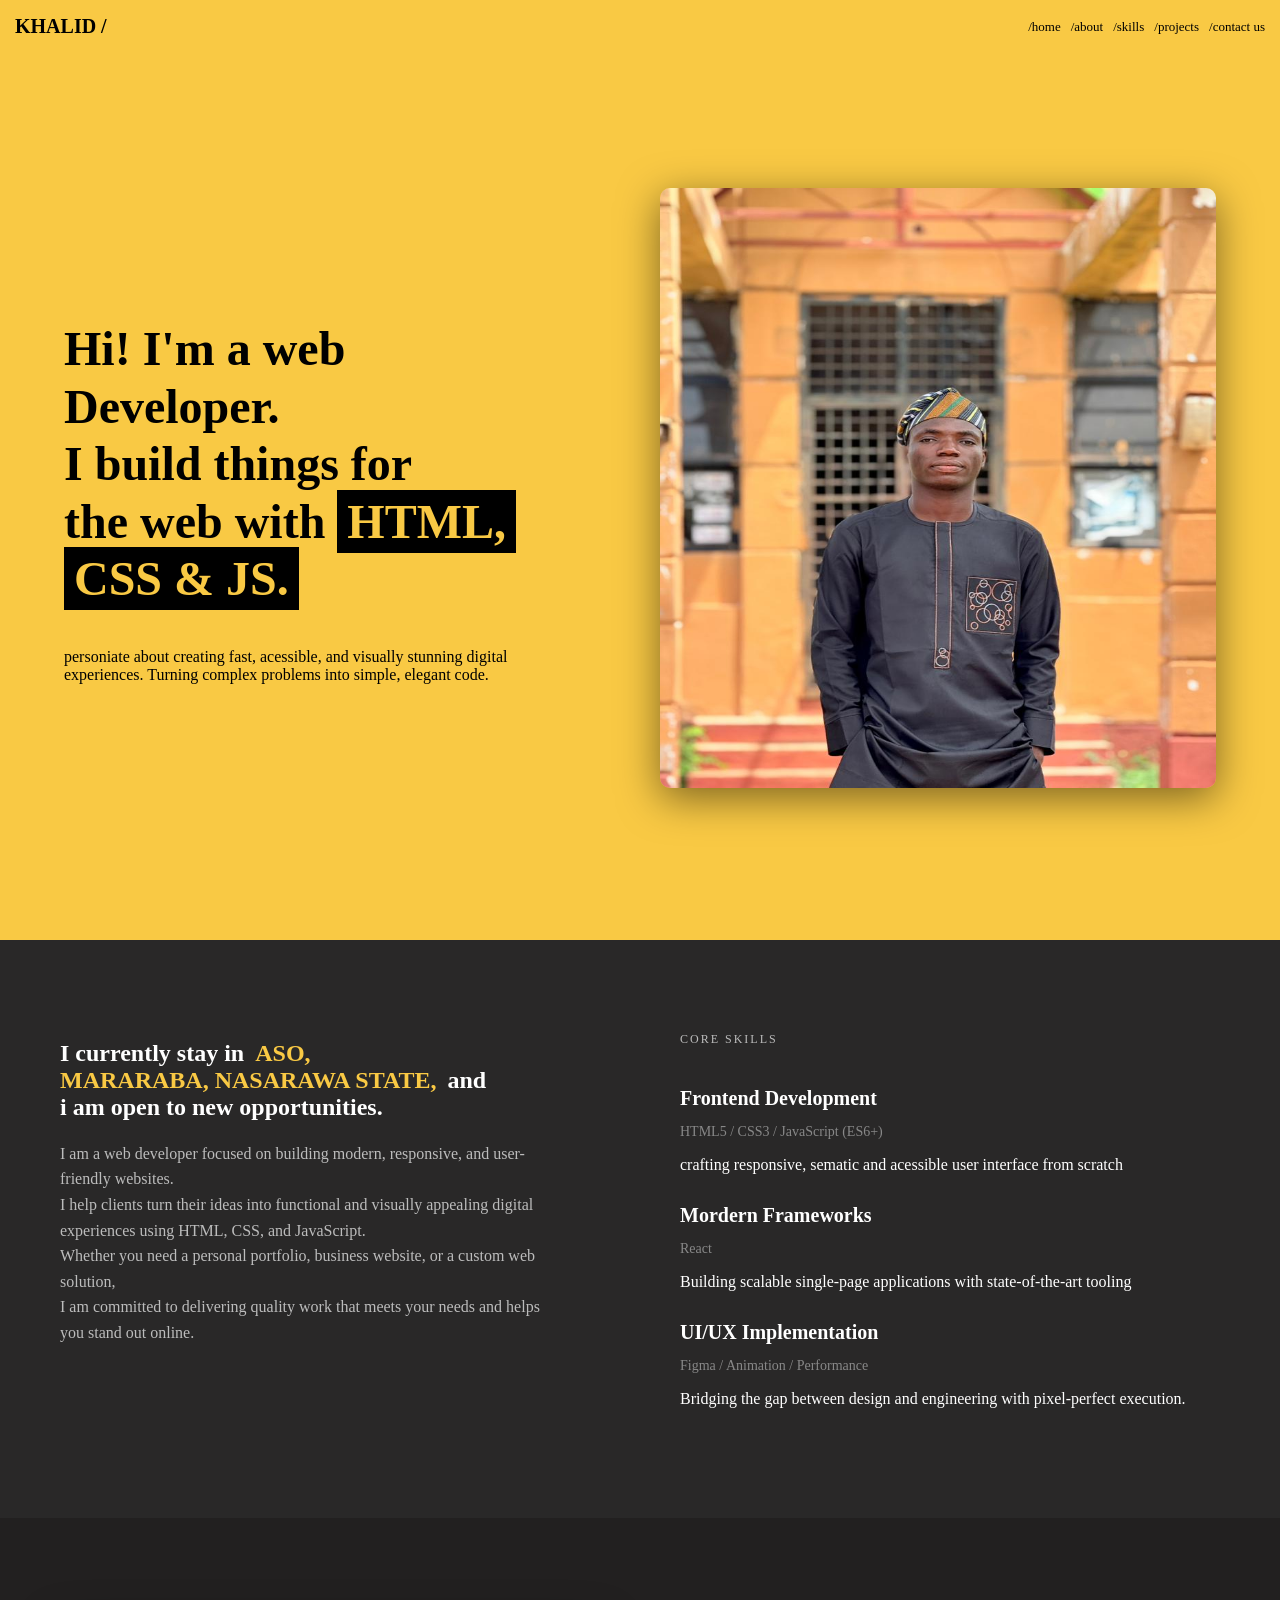
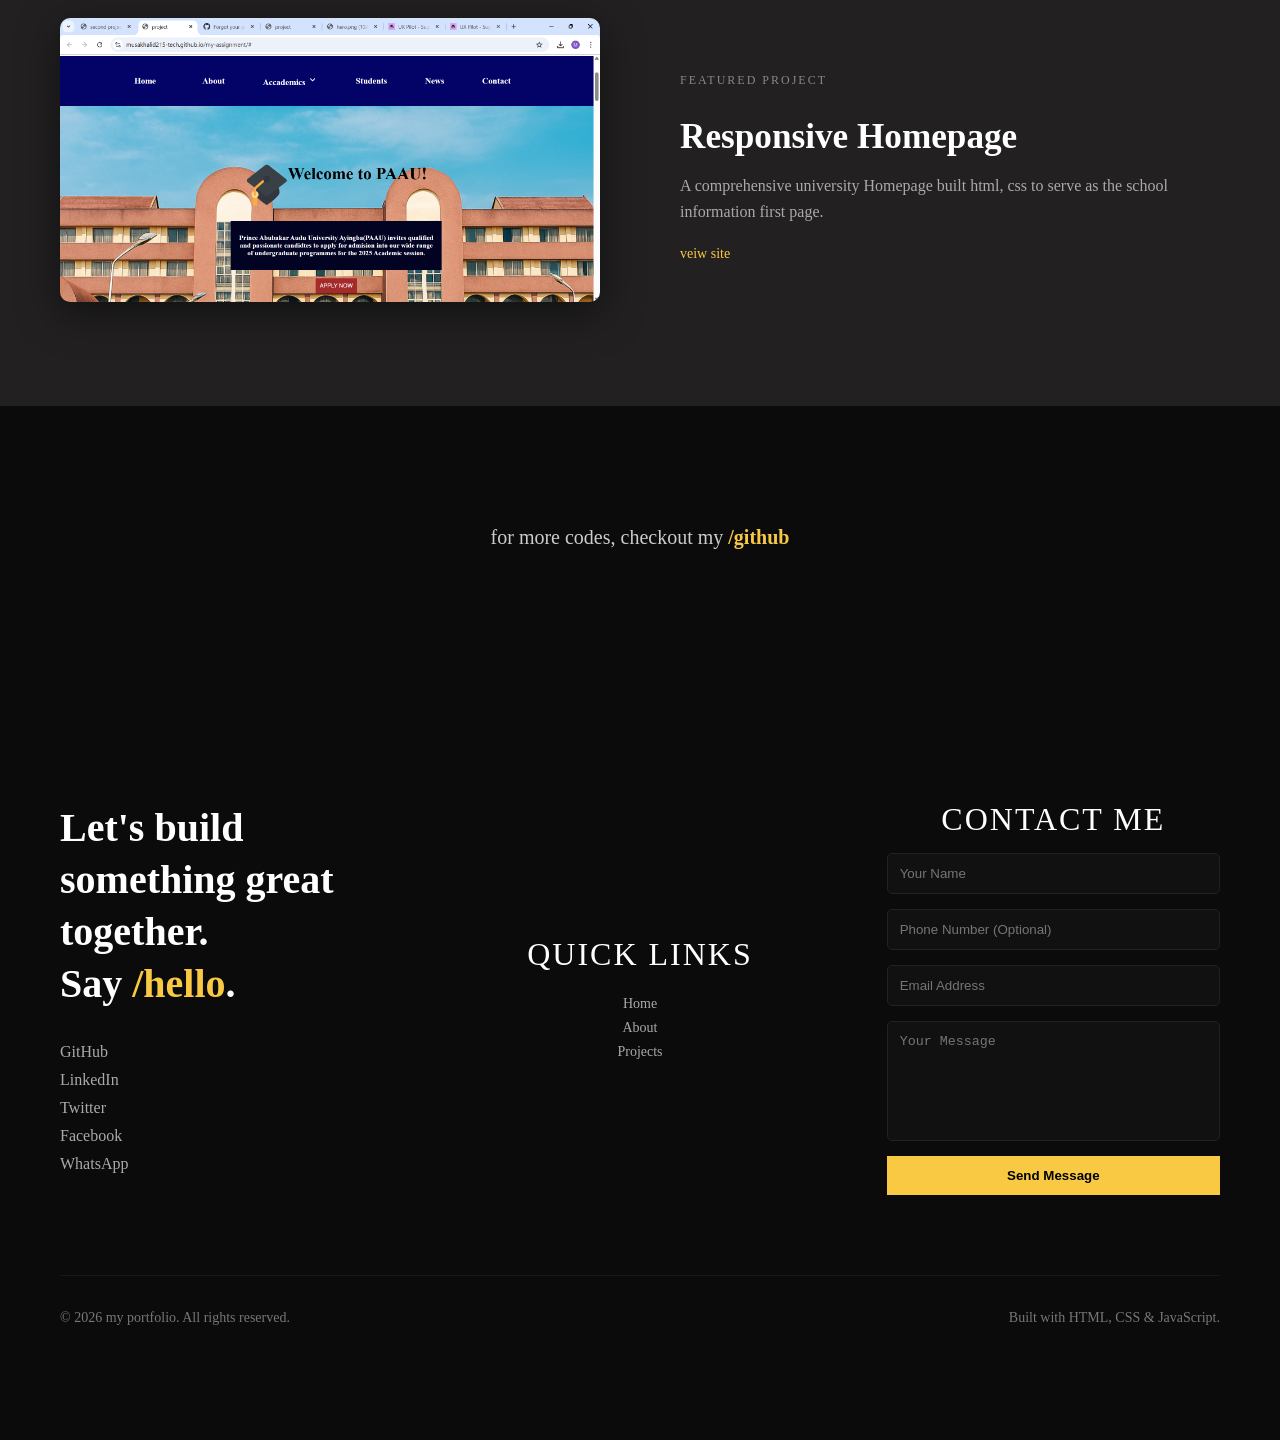
==== index.html @ ea70cc42 "Add files via upload" ====
<!DOCTYPE html>
<html lang="en">
<head>
    <meta charset="UTF-8">
    <meta name="viewport" content="width=device-width, initial-scale=1.0">
    <link rel="stylesheet" href="https://fonts.googleapis.com/css2?family=Material+Symbols+Outlined:opsz,wght,FILL,GRAD@20..48,100..700,0..1,-50..200&icon_names=dehaze" />
    <link rel="stylesheet" href="style.css">
    <title>second project</title>
</head>
<body>
    <nav>
           <!--left nav-->
        <div class="nav-left">KHALID /</div>
            <div class="hamburger">
        <span class="material-symbols-outlined">dehaze</span>
    </div>
           <!--right nav-->
        <div class="nav-right">
            <a href="index.html">/home</a>
        <a href="about.html">/about</a>
        <a href="skills.html">/skills</a>
        <a href="project.html">/projects</a>
        <a href="contact.html">/contact us</a>
        </div>
    </nav>
        <section class="hero">
            <div class="container">
                <!--left hero section text-->
                <div class="hero-text">
                    <h1>Hi! I'm a web <br>
                         Developer. <br>
                        I build things for <br>
                        the web with <span class="highlight">HTML,</span><br>
                        <span class="highlight">CSS & JS.</span>
                    </h1>
                    <p>
                        personiate about creating fast, acessible, and visually stunning
                        digital experiences. Turning complex problems into simple, elegant code.
                    </p>
                </div>
                <!--right hero section image-->
                <div class="hero-image">
                    <img src="images/WhatsApp Image 2026-04-18 at 9.15.45 AM.jpeg" alt="my image">
                </div>
            </div>
        </section>
        <section class="features">
            <div class="features-wraper">
            <!--left side of feautures-->
            <div class="left-features">
                <h2>
                    I currently stay in <span class="light">ASO, <br>MARARABA, NASARAWA STATE,</span> and <br>
                    i am open to new opportunities.
                </h2>
                <p>I am a web developer focused on building modern, responsive, and user-friendly websites. <br> I help clients turn their ideas into functional and visually appealing digital experiences using HTML, CSS, and JavaScript. <br>
                Whether you need a personal portfolio, business website, or a custom web solution, <br> I am committed to delivering quality work that meets your needs and helps you stand out online.</p>
            </div>
            <!-- right side of features-->
            <div class="right-features">
                <p class="core-title">CORE SKILLS</p>
                <div class="skill">
                    <h3>Frontend Development</h3>
                    <p class="tech">HTML5 / CSS3 / JavaScript (ES6+)</p>
                    <p>crafting responsive, sematic and acessible user interface from scratch</p>
                </div>
                <div class="skill">
                    <h3>Mordern Frameworks</h3>
                    <p class="tech">React</p>
                    <p>Building scalable single-page applications with state-of-the-art tooling</p>
                </div>
                <div class="skill">
                    <h3>UI/UX Implementation</h3>
                    <p class="tech">Figma / Animation / Performance</p>
                    <p>Bridging the gap between design and engineering with pixel-perfect execution.</p>
                </div>
            </div>
            </div>
        </section>
        <section class="project">
                    <div class="project-container">
                        <!--left image for project-->
                        <div class="project-image">
                            <img src="images/Github screenshoot.png" alt="project image">
                        </div>
                        <div class="project-info">
                            <!--right side write up for my project-->
                            <p class="tag">FEATURED PROJECT</p>
                            <h2>Responsive Homepage</h2>
                            <p class="description">
                                 A comprehensive university Homepage built html,
                                  css to serve as the school information first page.
                            </p>
                            <a href="https://musakhalid215-tech.github.io/my-assignment/#" target="_blank" class="project-link">veiw site</a>
                        </div>
                    </div>
        </section>
        <section class="cta">
            <p>
                for more codes, checkout my
                <a href="https://github.com/musakhalid215-tech/my-assignment">/github</a>
            </p>
        </section>
        <script src="script.js"></script>
 <footer class="contact-footer">
                <div class="footer-container">

        <!-- LEFT SIDE -->
        <div class="footer-left">
            <h2>
                Let's build something great together.<br>
                Say <span>/hello</span>.
            </h2>

            <div class="socials">
                <a href="https://github.com/musakhalid215-tech/my-assignment">GitHub</a>
                <a href="https://linkedin.com/in/musa khalid ishiaka">LinkedIn</a>
                <a href="https://twitter.com/@musakhalid215">Twitter</a>
                <a href="https://facebook.com/kha lid">Facebook</a>
                <a href="https://wa.me/2349024811707">WhatsApp</a>
            </div>
        </div>
         <!-- MIDDLE (QUICK LINKS) -->
        <div class="footer-links">
            <p class="quick">QUICK LINKS</p>
            <a href="index.html">Home</a>
            <a href="about.html">About</a>
            <a href="project.html">Projects</a>
        </div>
        <!-- RIGHT SIDE -->
        <div class="footer-right">
            <p class="quick">CONTACT ME</p>

            <form class="contact-form">
                <input type="text" placeholder="Your Name" required>
                <input type="tel" placeholder="Phone Number (Optional)">
                <input type="email" placeholder="Email Address" required>
                
                <textarea placeholder="Your Message"></textarea>
                
                <button type="submit">Send Message</button>
            </form>
        </div>

    </div>

    <!-- Bottom -->
    <div class="footer-bottom">
        <p>© 2026 my portfolio. All rights reserved.</p>
        <p>Built with HTML, CSS & JavaScript.</p>
    </div>
        </footer>
</body>
</html>
---- style.css ----
*{
    box-sizing: border-box;
}
body{
    margin: 0;
    padding: 0;
}
nav{
    display: flex;
    justify-content: space-between;
    align-items: center;
    padding: 15px;
    background-color: #f9c944;
    position: fixed;
    top: 0;
    left: 0;
    width: 100%;
    z-index: 1000;
}
.hamburger{
    display: none;
    font-size: 28px;
    cursor: pointer;
}
.nav-left{
    display: flex;
    font-weight: bold;
    font-size: 20px;
}
.nav-right{
    display: flex;
    gap: 10px;
    font-size: 13px;
}
.nav-right a{
    text-decoration: none;
    color: black;
}
/* hero section */
.hero{
    background-color: #f9c944;
    min-height: 100vh;
    display: flex;
    align-items: center;
    margin-top: 40px;
}
.container{
    width: 90%;
    max-width: 1200px;
    margin: auto;
    display: flex;
    align-items: center;
    justify-content: space-between;
    gap: 40px;
}
.hero-text{
    flex: 1;
}
.hero-text h1{
    font-size: 3rem;
    font-weight: bold;
    line-height: 1.2;
}
.hero-text p{
    margin-top: 20px;
    max-width: 500px;
    font-size: 1rem;
}
.highlight{
    background-color: black;
    color: #f9c944;
    padding: 5px 10px;
    margin-top: 5px;
}
.hero-image{
    flex: 1;
}
.hero-image img{
    width: 100%;
    height: 600px;
    border-radius: 10px;
    box-shadow: 0 10px 40px rgba(0,0,0,0.5);
}

/* features */
.features{
    background-color: rgb(41, 40, 40);
    color: white;
    padding: 80px 60px;
}
.features-wraper{
    display: flex;
    justify-content: space-between;
    gap: 80px;
}
.left-features{
    flex: 1;
}
.left-features h1{
    font-size: 45px;
    line-height: 1.3;
    font-weight: 800;
    margin-bottom: 20px;
}
.light{
    color: #f9c944;
    padding: 5px;
}
.left-features p{
    font-size: 16px;
    max-width: 500px;
    line-height: 1.6;
    color: rgb(188, 188, 188);
}
.right-features{
    flex: 1;
}
.core-title{
    font-size: 12px;
    letter-spacing: 2px;
    color: rgb(188, 188, 188);
    margin-bottom: 40px;
}
.skill{
    margin-bottom: 30px;
}
.skill h3{
    font-size: 20px;
    margin-bottom: 5px;
    cursor: pointer;
}
.skill .tech{
    color: #888;
    font-size: 14px;
}
.skill p{
    color: white; 
}
.skill h3:hover{
    color: #f9c944;
}
/* project css */
.project{
    background-color: rgb(34, 32, 32);
    color: white;
    padding: 100px 60px;
}
.project-container{
    display: flex;
    max-width: 1200px;
    margin: auto;
    align-items: center;
    gap: 80px;
}
.project-image{
    flex: 1;
}
.project-image img{
    width: 100%;
    border-radius: 10px;
    box-shadow: 0 10px 40px rgba(0,0,0,0.5);
}
.project-image img:hover{
    transform: scale(1.03);
    transition: 0.3s ease;
}
/* right side of project*/
.project-info{
    flex: 1;
}
.tag{
    font-size: 12px;
    letter-spacing: 2px;
    color: #888;
    margin-bottom: 10px;
}
.project-info h2{
    font-size: 2.2rem;
    margin-bottom: 15px;
}
.project-info h2:hover{
    color: #f9c944;
}
.description{
    color: #aaa;
    line-height: 1.6;
    margin-bottom: 20px;
}
/* Link */
.project-link{
    color: #f9c944;
    text-decoration: none;
    font-size: 14px;
}
.project-link:hover{
    text-decoration: underline;
}
/* CTA Section */
.cta{
    background-color: #0b0b0b;
    padding: 100px 20px;
    text-align: center;
}
.cta p{
    color: #ccc;
    font-size: 20px;
    font-weight: 500;
}
.cta p:hover{
    color: #f9c944;
}
.cta a{
    color: #f9c944;
    text-decoration: none;
    font-weight: bold;
}
.cta a:hover{
    text-decoration: none;
}
/* Footer / Contact */
.contact-footer{
    background-color: #0b0b0b;
    color: white;
    padding: 100px 60px;
}

.footer-container{
    display: flex;
    justify-content: space-between;
    gap: 80px;
}

/* LEFT */
.footer-left,
.footer-links,
.footer-right{
    flex: 1;
}
.footer-left h2{
    font-size: 2.5rem;
    line-height: 1.3;
}

.footer-left span{
    color: #f9c944;
}
.footer-left span:hover{
    text-decoration: underline;
    cursor: pointer;
}
.socials{
    margin-top: 30px;
    display: flex;
    flex-direction: column;
    gap: 10px;
}

.socials a{
    text-decoration: none;
    color: #aaa;
    transition: 0.3s;
}

.socials a:hover{
    color: white;
}
/* middle links */
.footer-links{
    display: flex;
    flex-direction: column;
    align-items: center;
    justify-content: center;
    gap: 8px;
}

.footer-links a{
    text-decoration: none;
    color: #aaa;
    transition: 0.3s;
    font-size: 14px;
}

.footer-links a:hover{
    color: #f9c944;
}
/* RIGHT */
.footer-right{
    flex: 1;
}

.quick{
    font-size: 12px;
    letter-spacing: 2px;
    color: white;
    margin-bottom: 15px;
    text-align: center;
    font-size: 2rem;
}

/* FORM */
.contact-form{
    display: flex;
    flex-direction: column;
    gap: 15px;
}

.contact-form input,
.contact-form textarea{
    background: #111;
    border: 1px solid #222;
    padding: 12px;
    color: white;
    border-radius: 5px;
}

.contact-form textarea{
    min-height: 120px;
    resize: none;
}

.contact-form button{
    background: #f9c944;
    border: none;
    padding: 12px;
    cursor: pointer;
    font-weight: bold;
}

.contact-form button:hover{
    background: #ffd95e;
}

/* BOTTOM */
.footer-bottom{
    margin-top: 80px;
    display: flex;
    justify-content: space-between;
    color: #777;
    font-size: 14px;
    border-top: 1px solid rgba(255,255,255,0.05);
    padding-top: 20px;
}









/* ======= CONTACT PAGE NAV ======== */
.nav-bar{
    display: flex;
    justify-content: space-between;
    align-items: center;
    padding: 15px;
    background-color: #f9c944;
    position: fixed;
    top: 0;
    left: 0;
    width: 100%;
    z-index: 1000;
}

.nav-logo{
    font-weight: bold;
    font-size: 20px;
}

.nav-right{
    display: flex;
    gap: 10px;
    font-size: 13px;
}

.nav-right a{
    text-decoration: none;
    color: black;
}

/* HAMBURGER */
.hamburger{
    display: none;
    font-size: 28px;
    cursor: pointer;
}

/* ===== CONTACT SECTION ======== */
.con-area{
    background-color: rgb(34, 32, 32);
    color: white;
    padding: 100px 20px 60px;
    margin-top: px;
    display: flex;
    flex-direction: column;
    align-items: center;
}

.con-title{
    font-size: 32px;
    font-weight: bold;
    margin-bottom: 30px;
}

/* FORM BOX */
.con-form{
    width: 100%;
    max-width: 500px;
    background-color: rgb(41, 40, 40);
    padding: 30px;
    border-radius: 10px;
}

/* INPUTS */
.con-form input,
.con-form textarea{
    width: 100%;
    padding: 12px;
    margin-bottom: 15px;
    border: none;
    outline: none;
    background-color: #2c2c2c;
    color: white;
    font-size: 14px;
}

.con-form input::placeholder,
.con-form textarea::placeholder{
    color: #aaa;
}

.con-form textarea{
    min-height: 120px;
    resize: none;
}

/* BUTTON */
.con-form button{
    width: 100%;
    padding: 12px;
    background-color: #f9c944;
    border: none;
    font-weight: bold;
    cursor: pointer;
}

.con-form button:hover{
    background-color: #e5b93d;
}

/* ======= social links ====== */
.soc-area{
    background-color: rgb(41, 40, 40);
    padding: 40px 20px;
    display: flex;
    justify-content: center;
    gap: 15px;
    flex-wrap: wrap;
}

.soc-area a{
    text-decoration: none;
    color: #f9c944;
    border: 1px solid #f9c944;
    padding: 8px 15px;
    font-size: 14px;
}
.soc-area a:hover{
    background-color: #f9c944;
    color: black;
}
.bottom{
    display: flex;
    justify-content: space-between;
    background-color: #0b0b0b;
    color: white;
    font-size: 14px;
    border-top: 1px solid rgba(255,255,255,0.05);
    padding-top: 20px;
}


/****** project page css *******/
.work-zone{
    background-color: rgb(34,32,32);
    color: #fff;
    padding: 100px 20px;
}

/* INNER LAYOUT */
.work-shell{
    max-width: 1100px;
    margin: auto;
    display: flex;
    align-items: center;
    gap: 70px;
}

/* IMAGE SIDE */
.work-pic{
    flex: 1;
}

.work-pic img{
    width: 100%;
    border-radius: 12px;
    box-shadow: 0 12px 35px rgba(0,0,0,0.6);
    transition: 0.3s ease;
}

.work-pic img:hover{
    transform: scale(1.04);
}

/* TEXT SIDE */
.work-text{
    flex: 1;
}

/* SMALL LABEL */
.work-tag{
    font-size: 11px;
    letter-spacing: 2px;
    color: #aaa;
    margin-bottom: 10px;
}

/* TITLE */
.work-head{
    font-size: 34px;
    margin-bottom: 15px;
}

/* DESCRIPTION */
.work-note{
    font-size: 15px;
    color: #cfcfcf;
    line-height: 1.6;
    margin-bottom: 25px;
}

/* BUTTON */
.work-btn{
    display: inline-block;
    background-color: #f9c944;
    color: black;
    padding: 10px 20px;
    text-decoration: none;
    font-weight: bold;
}

.work-btn:hover{
    background-color: #e0b63c;
}




/* SECTION */
.ability-core{
    background-color: rgb(41,40,40);
    color: white;
    padding: 80px 20px;
    width: 100%;
}

/* TITLE */
.ability-head{
    text-align: center;
    font-size: 30px;
    letter-spacing: 2px;
    color: #aaa;
    font-weight: bold;
}
.ability-core hr{
    width: 50%;
}
/* ITEM */
.ability-item{
    margin-bottom: 25px;
    padding-left: 15px;
    border-left: 3px solid #f9c944;
}

/* HEADING */
.ability-item h3{
    font-size: 20px;
    margin-bottom: 5px;
}

/* STACK TEXT */
.ability-meta{
    font-size: 13px;
    color: #888;
    margin-bottom: 8px;
}

/* DESCRIPTION WITH * BULLET */
.ability-item p{
    font-size: 14px;
    line-height: 1.6;
    position: relative;
    padding-left: 15px;
}

/* ADD * BEFORE TEXT */
.ability-item p::before{
    content: "*";
    position: absolute;
    left: 0;
    color: #f9c944;
}





.about-wrap{
    padding: 80px 20px;
    width: 100%;
    margin: auto;
}
.about-hero{
    display: flex;
    align-items: center;
    justify-content: space-between;
    gap: 40px;
    margin-bottom: 60px;
}
.about-text{
    flex: 1;
}
.about-text h1{
    font-size: 36px;
    color: #f9c944;
    margin-bottom: 15px;
}
.about-text p{
    font-size: 16px;
    line-height: 1.7;
    color: #ccc;
}
.about-image{
    flex: 1;
    display: flex;
    justify-content: center;
}
.about-image img{
    width: 100%;
    max-width: 350px;
    border-radius: 10px;
    box-shadow: 0 10px 35px rgba(0,0,0,0.6);
}
.about-story{
    background-color: rgb(41,40,40);
    padding: 30px;
    border-left: 4px solid #f9c944;
    margin-bottom: 50px;
}
.about-story h2{
    color: #f9c944;
    margin-bottom: 10px;
}
.about-story p{
    color: #ccc;
    line-height: 1.7;
}
.about-work h2{
    text-align: center;
    color: #f9c944;
    margin-bottom: 20px;
}
.about-list{
    max-width: 600px;
    margin: auto;
}

.about-list p{
    margin-bottom: 12px;
    padding-left: 18px;
    position: relative;
    color: #ccc;
}
.about-wrap,
.about-hero,
.about-work{
        background-color: rgb(41,40,40);
}



@media screen and (max-width: 480px){

    /* NAV */
    nav{
        flex-wrap: wrap;
        padding: 10px;
    }

    .hamburger{
        display: block;
        font-size: 28px;
        cursor: pointer;
    }
     .nav-right{
        display: none;
        flex-direction: column;
        width: 100%;
        background-color: #f9c944;
        padding: 15px;
    }
    .nav-right.active{
        display: flex;
    }
    .nav-right a{
        padding: 10px 0;
        font-size: 16px;
    }
    /* HERO */
    .container{
        flex-direction: column;
        text-align: center;
    }
    .hero-text h1{
        font-size: 2rem;
    }
    .hero-image img{
        height: auto;
    }
    /* FEATURES */
    .features-wraper{
        flex-direction: column;
        gap: 40px;
    }
    /* PROJECT */
    .project-container{
        flex-direction: column;
        gap: 40px;
    }
    .footer-container{
        flex-direction: column;
        text-align: left;
    }
    .footer-links{
        align-items: flex-start;
    }
    .footer-bottom{
        flex-direction: column;
        gap: 10px;
        text-align: center;
    }






    /****mobile css for contact page ****/
    .nav-right{
        display: none;
    }
    .hamburger{
        display: block;
    }
    .con-title{
        font-size: 24px;
    }
    .con-form{
        width: 90%;
    }
     .bottom{
        flex-direction: column;
        gap: 10px;
        text-align: center;
    }






    
/******** project page mobiel view css ******/
    .work-shell{
        flex-direction: column;
        text-align: center;
    }
    .work-head{
        font-size: 24px;
    }
    .work-zone{
        padding: 80px 15px;
    }
     .bottom{
        flex-direction: column;
        gap: 10px;
        text-align: center;
    }






    /* ===== mobile css skills page ========= */
@media(max-width:600px){

    .ability-core{
        padding: 50px 10px;
    }
    .ability-item{
        padding-left: 12px;
    }
    .ability-item h3{
        font-size: 16px;
    }
    .ability-meta{
        font-size: 13px;
    }
    .ability-item p{
        font-size: 15px;
    }
    }





    /* ===== mobile css about page ========= */
    .about-hero{
        flex-direction: column;
        text-align: center;
    }

    .about-text h1{
        font-size: 28px;
    }

    .about-image img{
        max-width: 280px;
    }
}
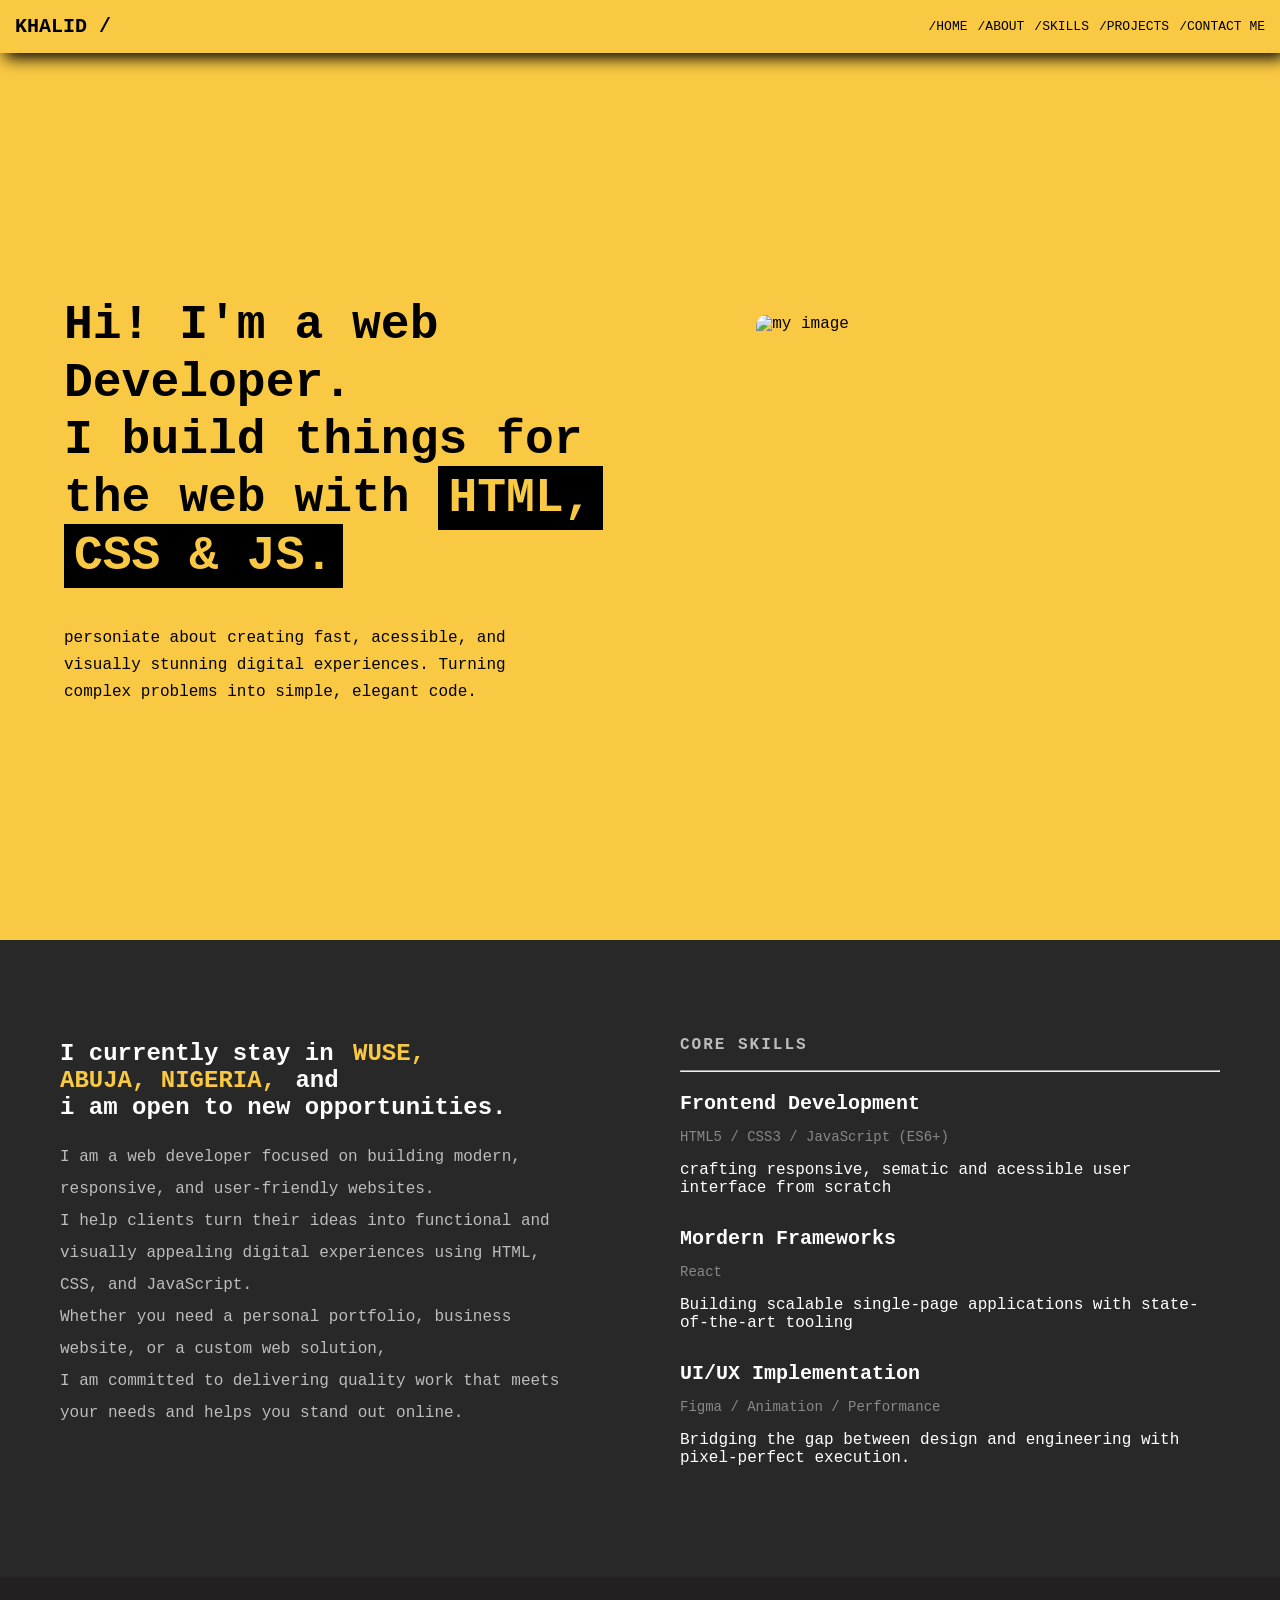
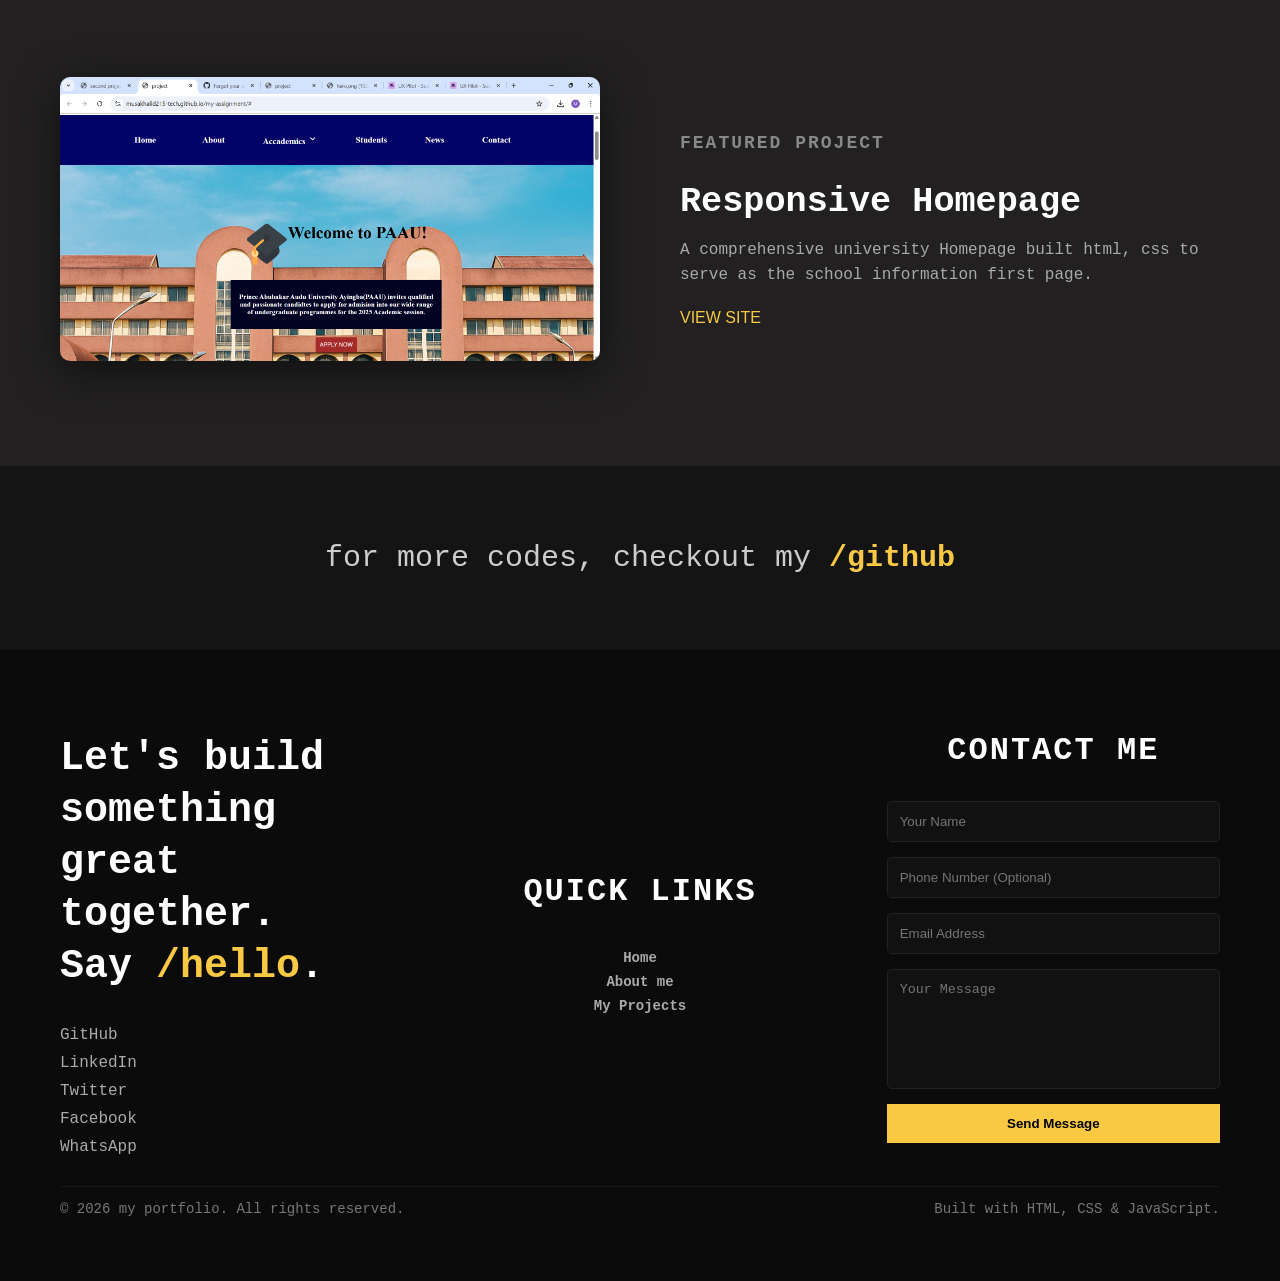
==== commit 13de13d1: "Add files via upload" ====
--- a/index.html
+++ b/index.html
@@ -16,11 +16,11 @@
     </div>
            <!--right nav-->
         <div class="nav-right">
-            <a href="index.html">/home</a>
-        <a href="about.html">/about</a>
-        <a href="skills.html">/skills</a>
-        <a href="project.html">/projects</a>
-        <a href="contact.html">/contact us</a>
+            <a href="index.html">/HOME</a>
+        <a href="about.html">/ABOUT</a>
+        <a href="skills.html">/SKILLS</a>
+        <a href="project.html">/PROJECTS</a>
+        <a href="contact.html">/CONTACT ME</a>
         </div>
     </nav>
         <section class="hero">
@@ -40,7 +40,7 @@
                 </div>
                 <!--right hero section image-->
                 <div class="hero-image">
-                    <img src="images/WhatsApp Image 2026-04-18 at 9.15.45 AM.jpeg" alt="my image">
+                    <img src="images/for site.jpeg" alt="my image">
                 </div>
             </div>
         </section>
@@ -49,7 +49,7 @@
             <!--left side of feautures-->
             <div class="left-features">
                 <h2>
-                    I currently stay in <span class="light">ASO, <br>MARARABA, NASARAWA STATE,</span> and <br>
+                    I currently stay in <span class="light">WUSE, <br>ABUJA, NIGERIA,</span> and <br>
                     i am open to new opportunities.
                 </h2>
                 <p>I am a web developer focused on building modern, responsive, and user-friendly websites. <br> I help clients turn their ideas into functional and visually appealing digital experiences using HTML, CSS, and JavaScript. <br>
@@ -58,6 +58,7 @@
             <!-- right side of features-->
             <div class="right-features">
                 <p class="core-title">CORE SKILLS</p>
+                <hr>
                 <div class="skill">
                     <h3>Frontend Development</h3>
                     <p class="tech">HTML5 / CSS3 / JavaScript (ES6+)</p>
@@ -90,7 +91,7 @@
                                  A comprehensive university Homepage built html,
                                   css to serve as the school information first page.
                             </p>
-                            <a href="https://musakhalid215-tech.github.io/my-assignment/#" target="_blank" class="project-link">veiw site</a>
+                            <a href="https://musakhalid215-tech.github.io/my-assignment/#" target="_blank" class="project-link">VIEW SITE</a>
                         </div>
                     </div>
         </section>
@@ -123,8 +124,8 @@
         <div class="footer-links">
             <p class="quick">QUICK LINKS</p>
             <a href="index.html">Home</a>
-            <a href="about.html">About</a>
-            <a href="project.html">Projects</a>
+            <a href="about.html">About me</a>
+            <a href="project.html">My Projects</a>
         </div>
         <!-- RIGHT SIDE -->
         <div class="footer-right">
--- a/style.css
+++ b/style.css
@@ -4,6 +4,7 @@
 body{
     margin: 0;
     padding: 0;
+    font-family: 'Courier New', Courier, monospace;
 }
 nav{
     display: flex;
@@ -16,7 +17,7 @@
     left: 0;
     width: 100%;
     z-index: 1000;
-}
+    box-shadow: 5px 5px 15px 0 black;}
 .hamburger{
     display: none;
     font-size: 28px;
@@ -36,7 +37,6 @@
     text-decoration: none;
     color: black;
 }
-/* hero section */
 .hero{
     background-color: #f9c944;
     min-height: 100vh;
@@ -51,7 +51,7 @@
     display: flex;
     align-items: center;
     justify-content: space-between;
-    gap: 40px;
+    gap: 70px;
 }
 .hero-text{
     flex: 1;
@@ -65,6 +65,7 @@
     margin-top: 20px;
     max-width: 500px;
     font-size: 1rem;
+    line-height: 1.7;
 }
 .highlight{
     background-color: black;
@@ -74,15 +75,19 @@
 }
 .hero-image{
     flex: 1;
+    height: 500px;
+    display: flex;
+    align-items: center;
+    justify-content: center;
+    overflow: hidden;
 }
 .hero-image img{
-    width: 100%;
-    height: 600px;
+    width: 70%;
+    height: 70%;
+    object-fit: cover;
+    object-position: center top;
     border-radius: 10px;
-    box-shadow: 0 10px 40px rgba(0,0,0,0.5);
-}
-
-/* features */
+}
 .features{
     background-color: rgb(41, 40, 40);
     color: white;
@@ -109,17 +114,17 @@
 .left-features p{
     font-size: 16px;
     max-width: 500px;
-    line-height: 1.6;
+    line-height: 2.0;
     color: rgb(188, 188, 188);
 }
 .right-features{
     flex: 1;
 }
 .core-title{
-    font-size: 12px;
+    font-size: 16px;
+    font-weight: bold;
     letter-spacing: 2px;
     color: rgb(188, 188, 188);
-    margin-bottom: 40px;
 }
 .skill{
     margin-bottom: 30px;
@@ -139,7 +144,6 @@
 .skill h3:hover{
     color: #f9c944;
 }
-/* project css */
 .project{
     background-color: rgb(34, 32, 32);
     color: white;
@@ -164,15 +168,18 @@
     transform: scale(1.03);
     transition: 0.3s ease;
 }
-/* right side of project*/
 .project-info{
     flex: 1;
 }
+.project a{
+    font: 1em sans-serif;
+}
 .tag{
-    font-size: 12px;
+    font-size: 18px;
     letter-spacing: 2px;
     color: #888;
     margin-bottom: 10px;
+    font-weight: bold;
 }
 .project-info h2{
     font-size: 2.2rem;
@@ -186,7 +193,6 @@
     line-height: 1.6;
     margin-bottom: 20px;
 }
-/* Link */
 .project-link{
     color: #f9c944;
     text-decoration: none;
@@ -195,15 +201,15 @@
 .project-link:hover{
     text-decoration: underline;
 }
-/* CTA Section */
 .cta{
-    background-color: #0b0b0b;
-    padding: 100px 20px;
+    background-color: #141414;
+    padding: 45px 12px;
     text-align: center;
+    margin: 0;
 }
 .cta p{
     color: #ccc;
-    font-size: 20px;
+    font-size: 30px;
     font-weight: 500;
 }
 .cta p:hover{
@@ -217,20 +223,17 @@
 .cta a:hover{
     text-decoration: none;
 }
-/* Footer / Contact */
 .contact-footer{
     background-color: #0b0b0b;
     color: white;
-    padding: 100px 60px;
-}
-
+    padding: 50px 60px;
+    margin: 0;
+}
 .footer-container{
     display: flex;
     justify-content: space-between;
     gap: 80px;
 }
-
-/* LEFT */
 .footer-left,
 .footer-links,
 .footer-right{
@@ -240,7 +243,6 @@
     font-size: 2.5rem;
     line-height: 1.3;
 }
-
 .footer-left span{
     color: #f9c944;
 }
@@ -249,61 +251,51 @@
     cursor: pointer;
 }
 .socials{
-    margin-top: 30px;
     display: flex;
     flex-direction: column;
     gap: 10px;
 }
-
 .socials a{
     text-decoration: none;
     color: #aaa;
     transition: 0.3s;
 }
-
 .socials a:hover{
     color: white;
 }
-/* middle links */
 .footer-links{
+    font-weight: bold;
     display: flex;
     flex-direction: column;
     align-items: center;
     justify-content: center;
     gap: 8px;
 }
-
 .footer-links a{
     text-decoration: none;
     color: #aaa;
     transition: 0.3s;
     font-size: 14px;
 }
-
 .footer-links a:hover{
     color: #f9c944;
 }
-/* RIGHT */
 .footer-right{
     flex: 1;
 }
-
 .quick{
+    font-weight: bold;
     font-size: 12px;
     letter-spacing: 2px;
     color: white;
-    margin-bottom: 15px;
     text-align: center;
     font-size: 2rem;
 }
-
-/* FORM */
 .contact-form{
     display: flex;
     flex-direction: column;
     gap: 15px;
 }
-
 .contact-form input,
 .contact-form textarea{
     background: #111;
@@ -312,12 +304,10 @@
     color: white;
     border-radius: 5px;
 }
-
 .contact-form textarea{
     min-height: 120px;
     resize: none;
 }
-
 .contact-form button{
     background: #f9c944;
     border: none;
@@ -325,20 +315,16 @@
     cursor: pointer;
     font-weight: bold;
 }
-
 .contact-form button:hover{
     background: #ffd95e;
 }
-
-/* BOTTOM */
 .footer-bottom{
-    margin-top: 80px;
+    margin-top: 30px;
     display: flex;
     justify-content: space-between;
     color: #777;
     font-size: 14px;
     border-top: 1px solid rgba(255,255,255,0.05);
-    padding-top: 20px;
 }
 
 
@@ -361,32 +347,26 @@
     left: 0;
     width: 100%;
     z-index: 1000;
-}
-
+    box-shadow: 5px 5px 15px 0 black;
+}
 .nav-logo{
     font-weight: bold;
     font-size: 20px;
 }
-
 .nav-right{
     display: flex;
     gap: 10px;
     font-size: 13px;
 }
-
 .nav-right a{
     text-decoration: none;
     color: black;
 }
-
-/* HAMBURGER */
 .hamburger{
     display: none;
     font-size: 28px;
     cursor: pointer;
 }
-
-/* ===== CONTACT SECTION ======== */
 .con-area{
     background-color: rgb(34, 32, 32);
     color: white;
@@ -396,14 +376,11 @@
     flex-direction: column;
     align-items: center;
 }
-
 .con-title{
     font-size: 32px;
     font-weight: bold;
     margin-bottom: 30px;
 }
-
-/* FORM BOX */
 .con-form{
     width: 100%;
     max-width: 500px;
@@ -411,8 +388,6 @@
     padding: 30px;
     border-radius: 10px;
 }
-
-/* INPUTS */
 .con-form input,
 .con-form textarea{
     width: 100%;
@@ -424,18 +399,14 @@
     color: white;
     font-size: 14px;
 }
-
 .con-form input::placeholder,
 .con-form textarea::placeholder{
     color: #aaa;
 }
-
 .con-form textarea{
     min-height: 120px;
     resize: none;
 }
-
-/* BUTTON */
 .con-form button{
     width: 100%;
     padding: 12px;
@@ -444,12 +415,9 @@
     font-weight: bold;
     cursor: pointer;
 }
-
 .con-form button:hover{
     background-color: #e5b93d;
 }
-
-/* ======= social links ====== */
 .soc-area{
     background-color: rgb(41, 40, 40);
     padding: 40px 20px;
@@ -481,14 +449,14 @@
 }
 
 
+
+
 /****** project page css *******/
 .work-zone{
-    background-color: rgb(34,32,32);
+    background-color: rgb(34, 32, 32);
     color: #fff;
     padding: 100px 20px;
 }
-
-/* INNER LAYOUT */
 .work-shell{
     max-width: 1100px;
     margin: auto;
@@ -496,51 +464,37 @@
     align-items: center;
     gap: 70px;
 }
-
-/* IMAGE SIDE */
 .work-pic{
     flex: 1;
 }
-
 .work-pic img{
     width: 100%;
     border-radius: 12px;
     box-shadow: 0 12px 35px rgba(0,0,0,0.6);
     transition: 0.3s ease;
 }
-
 .work-pic img:hover{
     transform: scale(1.04);
 }
-
-/* TEXT SIDE */
 .work-text{
     flex: 1;
 }
-
-/* SMALL LABEL */
 .work-tag{
     font-size: 11px;
     letter-spacing: 2px;
     color: #aaa;
     margin-bottom: 10px;
 }
-
-/* TITLE */
 .work-head{
     font-size: 34px;
     margin-bottom: 15px;
 }
-
-/* DESCRIPTION */
 .work-note{
     font-size: 15px;
     color: #cfcfcf;
     line-height: 1.6;
     margin-bottom: 25px;
 }
-
-/* BUTTON */
 .work-btn{
     display: inline-block;
     background-color: #f9c944;
@@ -549,7 +503,6 @@
     text-decoration: none;
     font-weight: bold;
 }
-
 .work-btn:hover{
     background-color: #e0b63c;
 }
@@ -557,15 +510,17 @@
 
 
 
-/* SECTION */
+
+
+
+
+/***** skills section page ******/
 .ability-core{
     background-color: rgb(41,40,40);
     color: white;
     padding: 80px 20px;
     width: 100%;
 }
-
-/* TITLE */
 .ability-head{
     text-align: center;
     font-size: 30px;
@@ -576,35 +531,26 @@
 .ability-core hr{
     width: 50%;
 }
-/* ITEM */
 .ability-item{
     margin-bottom: 25px;
     padding-left: 15px;
     border-left: 3px solid #f9c944;
 }
-
-/* HEADING */
 .ability-item h3{
     font-size: 20px;
     margin-bottom: 5px;
 }
-
-/* STACK TEXT */
 .ability-meta{
     font-size: 13px;
     color: #888;
     margin-bottom: 8px;
 }
-
-/* DESCRIPTION WITH * BULLET */
 .ability-item p{
     font-size: 14px;
     line-height: 1.6;
     position: relative;
     padding-left: 15px;
 }
-
-/* ADD * BEFORE TEXT */
 .ability-item p::before{
     content: "*";
     position: absolute;
@@ -616,6 +562,10 @@
 
 
 
+
+
+
+/****** about page css *****/
 .about-wrap{
     padding: 80px 20px;
     width: 100%;
@@ -670,12 +620,13 @@
     text-align: center;
     color: #f9c944;
     margin-bottom: 20px;
+    font-size: 35px;
+    font-weight: bold;
 }
 .about-list{
     max-width: 600px;
     margin: auto;
 }
-
 .about-list p{
     margin-bottom: 12px;
     padding-left: 18px;
@@ -690,14 +641,20 @@
 
 
 
+
+
+
+
+
+
+
+/****** media screen ****/
 @media screen and (max-width: 480px){
-
     /* NAV */
     nav{
         flex-wrap: wrap;
         padding: 10px;
     }
-
     .hamburger{
         display: block;
         font-size: 28px;
@@ -805,7 +762,6 @@
 
     /* ===== mobile css skills page ========= */
 @media(max-width:600px){
-
     .ability-core{
         padding: 50px 10px;
     }
@@ -832,11 +788,9 @@
         flex-direction: column;
         text-align: center;
     }
-
     .about-text h1{
         font-size: 28px;
     }
-
     .about-image img{
         max-width: 280px;
     }
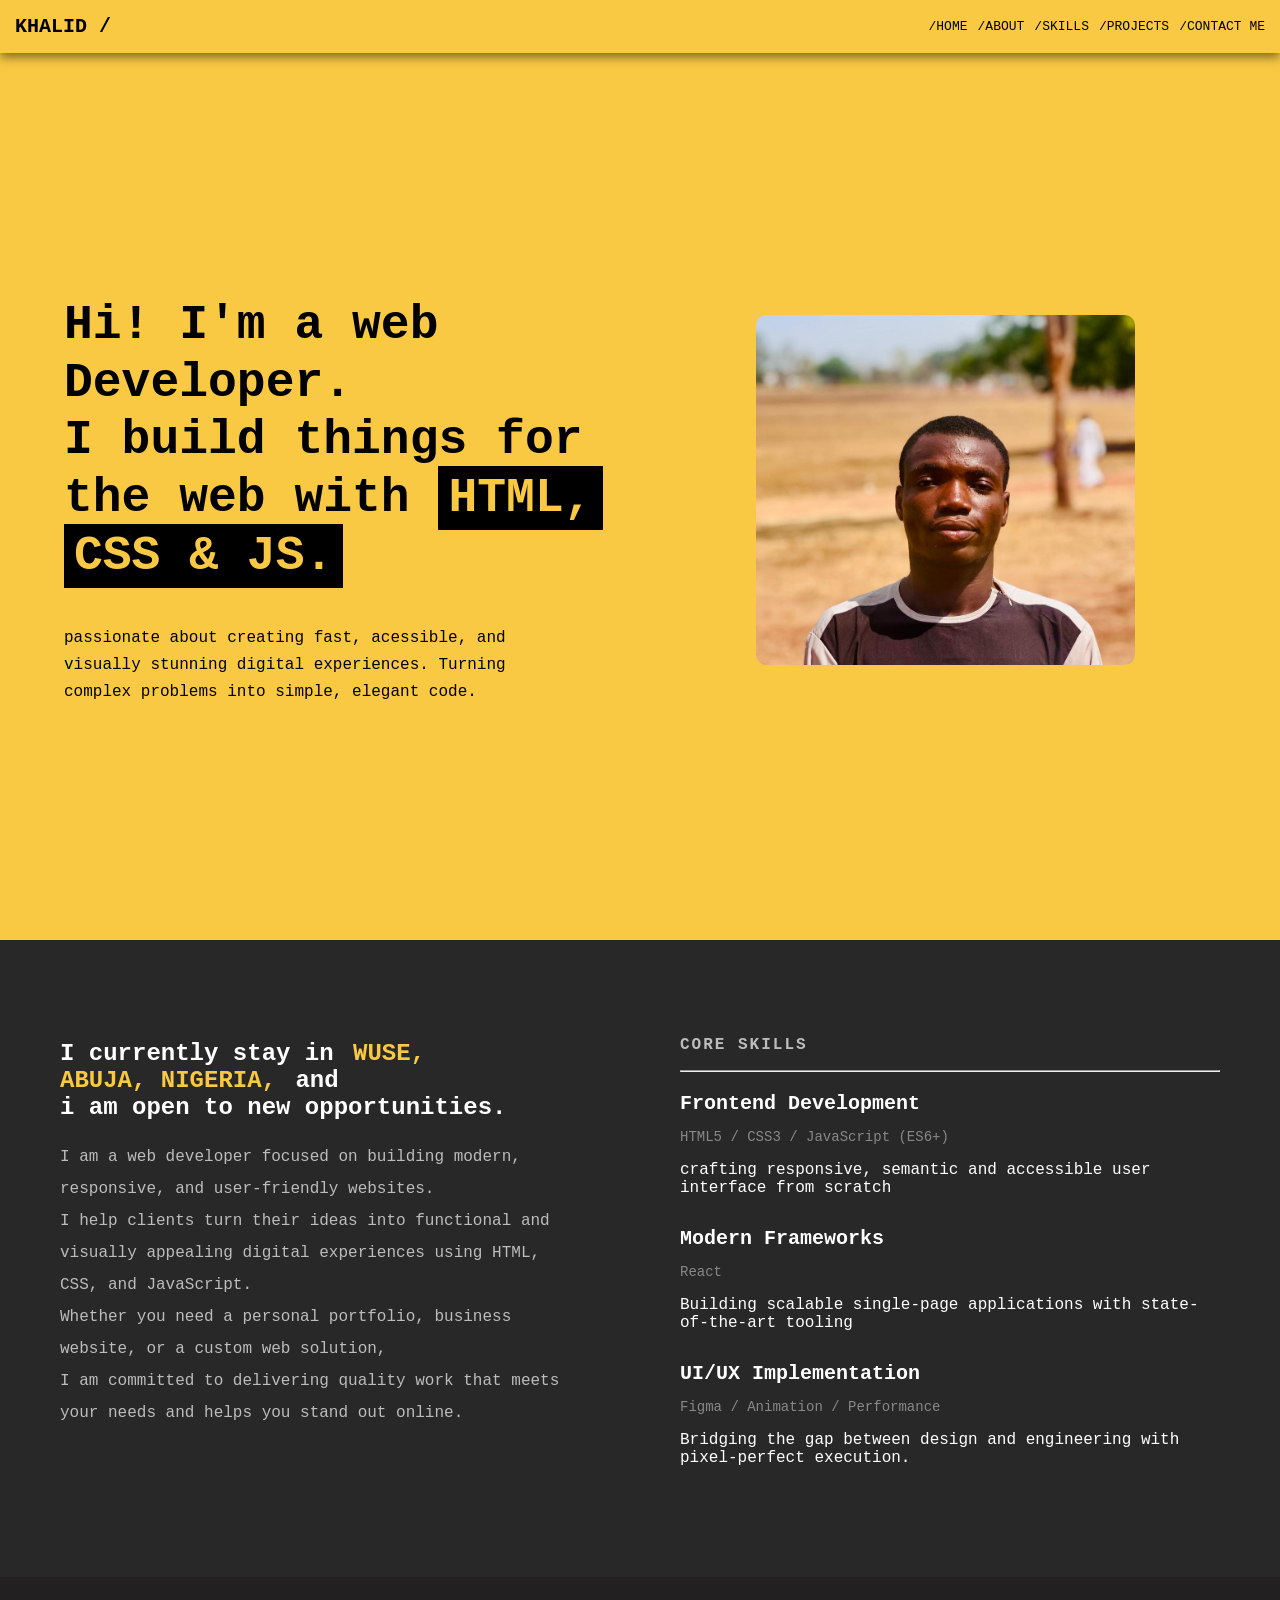
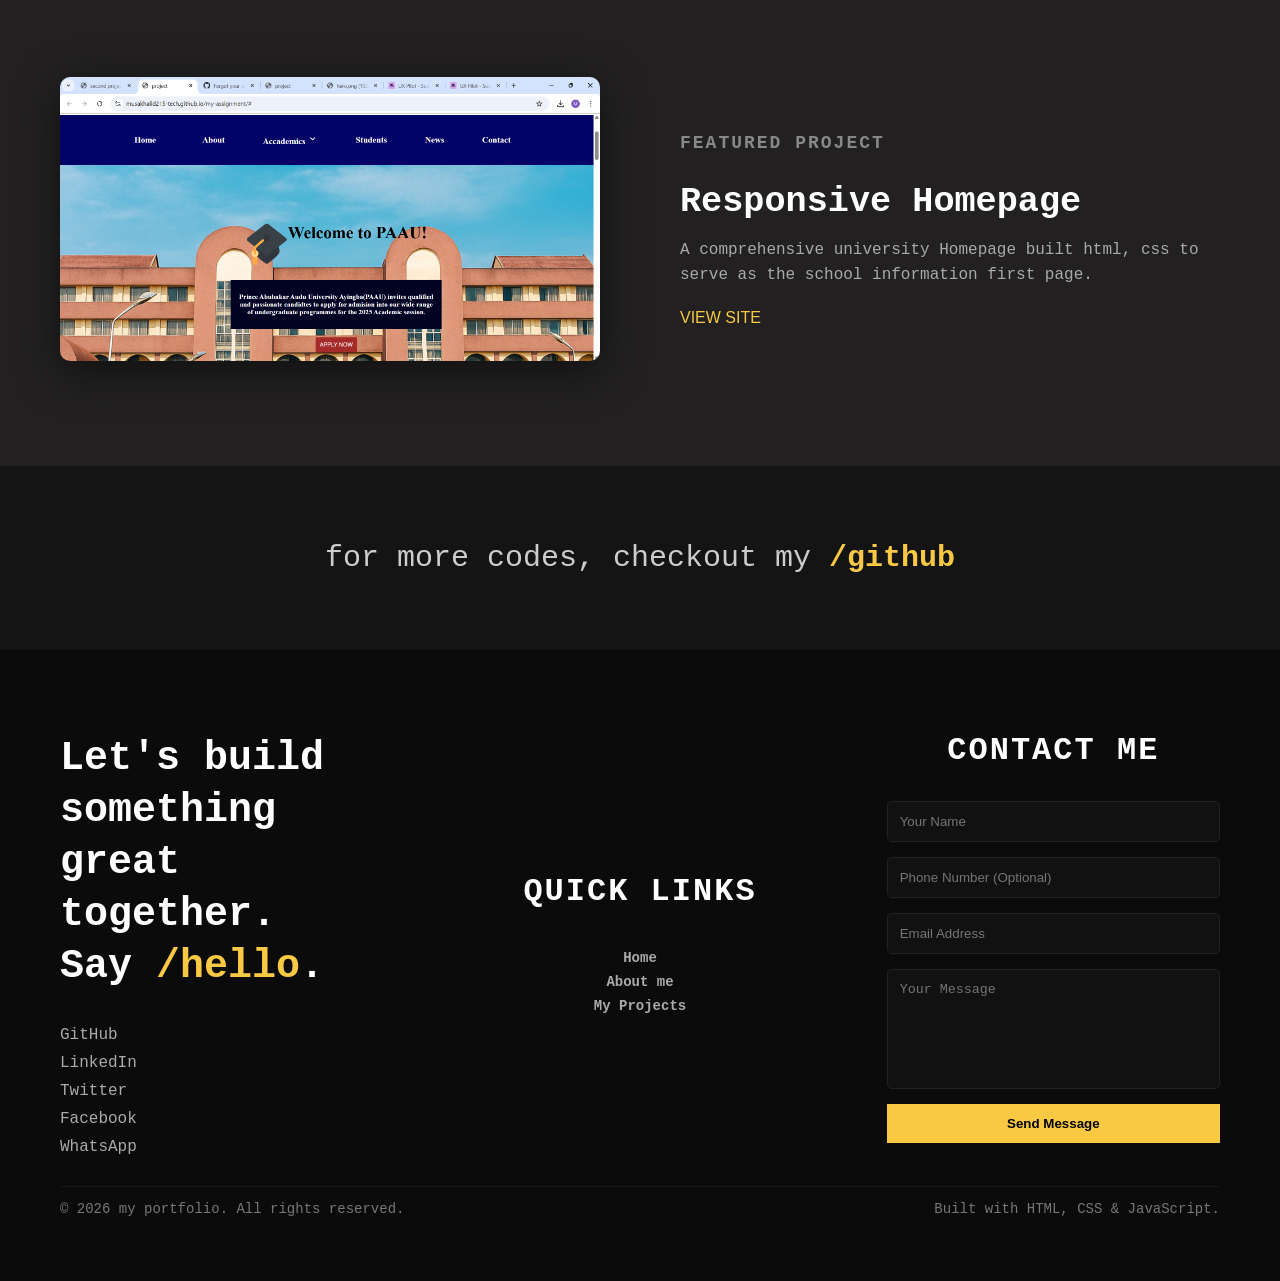
==== commit c08bc8db: "Add files via upload" ====
--- a/index.html
+++ b/index.html
@@ -23,6 +23,7 @@
         <a href="contact.html">/CONTACT ME</a>
         </div>
     </nav>
+    <div class="overlay"></div>
         <section class="hero">
             <div class="container">
                 <!--left hero section text-->
@@ -34,7 +35,7 @@
                         <span class="highlight">CSS & JS.</span>
                     </h1>
                     <p>
-                        personiate about creating fast, acessible, and visually stunning
+                        passionate about creating fast, acessible, and visually stunning
                         digital experiences. Turning complex problems into simple, elegant code.
                     </p>
                 </div>
@@ -62,10 +63,10 @@
                 <div class="skill">
                     <h3>Frontend Development</h3>
                     <p class="tech">HTML5 / CSS3 / JavaScript (ES6+)</p>
-                    <p>crafting responsive, sematic and acessible user interface from scratch</p>
+                    <p>crafting responsive, semantic and accessible user interface from scratch</p>
                 </div>
                 <div class="skill">
-                    <h3>Mordern Frameworks</h3>
+                    <h3>Modern Frameworks</h3>
                     <p class="tech">React</p>
                     <p>Building scalable single-page applications with state-of-the-art tooling</p>
                 </div>
@@ -101,16 +102,16 @@
                 <a href="https://github.com/musakhalid215-tech/my-assignment">/github</a>
             </p>
         </section>
-        <script src="script.js"></script>
+        <script src="script.js" defer></script>
  <footer class="contact-footer">
                 <div class="footer-container">
 
-        <!-- LEFT SIDE -->
-        <div class="footer-left">
-            <h2>
-                Let's build something great together.<br>
-                Say <span>/hello</span>.
-            </h2>
+                    <!-- LEFT SIDE -->
+                    <div class="footer-left">
+                        <h2>
+                            Let's build something great together.<br>
+                            Say <span>/hello</span>.
+                        </h2>
 
             <div class="socials">
                 <a href="https://github.com/musakhalid215-tech/my-assignment">GitHub</a>
@@ -131,15 +132,16 @@
         <div class="footer-right">
             <p class="quick">CONTACT ME</p>
 
-            <form class="contact-form">
-                <input type="text" placeholder="Your Name" required>
-                <input type="tel" placeholder="Phone Number (Optional)">
-                <input type="email" placeholder="Email Address" required>
+            <form id="contact-form" action="https://formspree.io/f/xlgawvrk" method="post">
+                <input type="text" name="name" placeholder="Your Name" required>
+                <input type="tel" name="Phone" placeholder="Phone Number (Optional)">
+                <input type="email" name="email" placeholder="Email Address" required>
                 
-                <textarea placeholder="Your Message"></textarea>
+                <textarea name="Message" placeholder="Your Message"></textarea>
                 
                 <button type="submit">Send Message</button>
             </form>
+            <p id="status"></p>
         </div>
 
     </div>
--- a/style.css
+++ b/style.css
@@ -17,11 +17,28 @@
     left: 0;
     width: 100%;
     z-index: 1000;
-    box-shadow: 5px 5px 15px 0 black;}
+    box-shadow: 0 4px 10px rgba(0,0,0,0.5);
+}
 .hamburger{
     display: none;
     font-size: 28px;
     cursor: pointer;
+}
+.overlay{
+    position: fixed;
+    top: 0;
+    left: 0;
+    width: 100%;
+    height: 100vh;
+    background: rgba(0,0,0,0.5);
+    opacity: 0;
+    pointer-events: none;
+    transition: 0.3s;
+    z-index: 900;
+}
+.overlay.active{
+    opacity: 1;
+    pointer-events: all;
 }
 .nav-left{
     display: flex;
@@ -291,32 +308,68 @@
     text-align: center;
     font-size: 2rem;
 }
-.contact-form{
+#contact-form{
     display: flex;
     flex-direction: column;
     gap: 15px;
 }
-.contact-form input,
-.contact-form textarea{
+#contact-form input,
+#contact-form textarea{
     background: #111;
     border: 1px solid #222;
     padding: 12px;
     color: white;
     border-radius: 5px;
 }
-.contact-form textarea{
+#contact-form textarea{
     min-height: 120px;
     resize: none;
 }
-.contact-form button{
+#contact-form button{
     background: #f9c944;
     border: none;
     padding: 12px;
     cursor: pointer;
     font-weight: bold;
 }
-.contact-form button:hover{
+#contact-form button:hover{
     background: #ffd95e;
+}
+#status {
+    position: fixed;
+    bottom: 20px;
+    left: 50%;
+    transform: translateX(-50%);
+    min-width: 250px;
+    padding: 14px 18px;
+    border-radius: 10px;
+    font-size: 14px;
+    font-weight: 500;
+    text-align: center;
+    opacity: 0;
+    pointer-events: none;
+    transition: 0.3s ease;
+    box-shadow: 0 10px 25px rgba(0,0,0,0.15);
+}
+
+/* show animation */
+#status.show {
+    opacity: 1;
+    transform: translateX(-50%) translateY(0);
+}
+
+/* success */
+#status.success {
+    background: #111;
+    color: #00ff99;
+    border-left: 4px solid #00ff99;
+}
+
+/* error */
+#status.error {
+    background: #111;
+    color: #ff4d4d;
+    border-left: 4px solid #ff4d4d;
 }
 .footer-bottom{
     margin-top: 30px;
@@ -381,15 +434,15 @@
     font-weight: bold;
     margin-bottom: 30px;
 }
-.con-form{
+#con-form{
     width: 100%;
     max-width: 500px;
     background-color: rgb(41, 40, 40);
     padding: 30px;
     border-radius: 10px;
 }
-.con-form input,
-.con-form textarea{
+#con-form input,
+#con-form textarea{
     width: 100%;
     padding: 12px;
     margin-bottom: 15px;
@@ -399,15 +452,15 @@
     color: white;
     font-size: 14px;
 }
-.con-form input::placeholder,
-.con-form textarea::placeholder{
+#con-form input::placeholder,
+#con-form textarea::placeholder{
     color: #aaa;
 }
-.con-form textarea{
+#con-form textarea{
     min-height: 120px;
     resize: none;
 }
-.con-form button{
+#con-form button{
     width: 100%;
     padding: 12px;
     background-color: #f9c944;
@@ -415,7 +468,7 @@
     font-weight: bold;
     cursor: pointer;
 }
-.con-form button:hover{
+#con-form button:hover{
     background-color: #e5b93d;
 }
 .soc-area{
@@ -642,156 +695,176 @@
 
 
 
-
-
-
-
-
-
-/****** media screen ****/
+    
+
+     /****** MOBILE SIDEBAR MENU ******/
 @media screen and (max-width: 480px){
-    /* NAV */
+  /* ===== NAV ===== */
     nav{
         flex-wrap: wrap;
         padding: 10px;
     }
     .hamburger{
         display: block;
-        font-size: 28px;
-        cursor: pointer;
-    }
-     .nav-right{
-        display: none;
+        z-index: 1100;
+    }
+    .nav-right{
+        position: fixed;
+        top: 0;
+        right: -100%; /* hidden */
+        width: 70%;
+        height: 100vh;
+        background-color: #f9c944;
         flex-direction: column;
-        width: 100%;
-        background-color: #f9c944;
-        padding: 15px;
+        padding: 60px 20px;
+        gap: 20px;
+        transition: right 0.3s ease;
+        z-index: 1000;
     }
     .nav-right.active{
-        display: flex;
+        right: 0; /* slide in */
     }
     .nav-right a{
+        font-size: 18px;
         padding: 10px 0;
-        font-size: 16px;
-    }
-    /* HERO */
+        border-bottom: 1px solid rgba(0,0,0,0.1);
+    }
     .container{
         flex-direction: column;
         text-align: center;
+        gap: 30px;
     }
     .hero-text h1{
-        font-size: 2rem;
+        font-size: 1.8rem;
+    }
+    .hero-text p{
+        font-size: 0.9rem;
+    }
+    .hero-image{
+        height: auto;
     }
     .hero-image img{
+        width: 95%;
         height: auto;
     }
-    /* FEATURES */
+    .features{
+        padding: 40px 15px;
+    }
     .features-wraper{
         flex-direction: column;
-        gap: 40px;
-    }
-    /* PROJECT */
+        gap: 30px;
+    }
+    .left-features h2{
+        font-size: 20px;
+    }
+    .left-features p{
+        font-size: 13px;
+        line-height: 1.7;
+    }
+    .project{
+        padding: 50px 15px;
+    }
     .project-container{
         flex-direction: column;
-        gap: 40px;
+        gap: 25px;
+        text-align: center;
+    }
+    .project-info h2{
+        font-size: 1.4rem;
     }
     .footer-container{
         flex-direction: column;
+        gap: 30px;
         text-align: left;
     }
     .footer-links{
         align-items: flex-start;
     }
+    .footer-right{
+        width: 100%;
+    }
+    #contact-form input,
+    #contact-form textarea{
+        width: 100%;
+    }
     .footer-bottom{
+        flex-direction: column;
+        text-align: center;
+        gap: 10px;
+    }
+
+
+
+
+
+
+
+    /* ===== CONTACT PAGE MOBOLE===== */
+    .con-title{
+        font-size: 22px;
+    }
+    #con-form{
+        width: 95%;
+    }
+    .bottom{
         flex-direction: column;
         gap: 10px;
         text-align: center;
     }
-
-
-
-
-
-
-    /****mobile css for contact page ****/
-    .nav-right{
-        display: none;
-    }
-    .hamburger{
-        display: block;
-    }
-    .con-title{
-        font-size: 24px;
-    }
-    .con-form{
-        width: 90%;
-    }
-     .bottom{
-        flex-direction: column;
-        gap: 10px;
-        text-align: center;
-    }
-
-
-
-
-
-
-    
-/******** project page mobiel view css ******/
+    /* ===== PROJECT PAGE ===== */
     .work-shell{
         flex-direction: column;
         text-align: center;
     }
+
     .work-head{
-        font-size: 24px;
+        font-size: 22px;
     }
     .work-zone{
-        padding: 80px 15px;
-    }
-     .bottom{
-        flex-direction: column;
-        gap: 10px;
-        text-align: center;
-    }
-
-
-
-
-
-
-    /* ===== mobile css skills page ========= */
-@media(max-width:600px){
+        padding: 70px 10px;
+    }
+
+
+
+
+
+
+    /* ===== SKILLS PAGE MOBILE ===== */
     .ability-core{
-        padding: 50px 10px;
-    }
-    .ability-item{
-        padding-left: 12px;
+        padding: 40px 10px;
     }
     .ability-item h3{
-        font-size: 16px;
+        font-size: 15px;
     }
     .ability-meta{
-        font-size: 13px;
+        font-size: 12px;
     }
     .ability-item p{
-        font-size: 15px;
-    }
-    }
-
-
-
-
-
-    /* ===== mobile css about page ========= */
+        font-size: 14px;
+    }
+
+
+
+
+
+
+    /* ===== ABOUT PAGE MOBILE===== */
     .about-hero{
         flex-direction: column;
         text-align: center;
     }
     .about-text h1{
-        font-size: 28px;
+        font-size: 24px;
     }
     .about-image img{
-        max-width: 280px;
-    }
-}
+        max-width: 250px;
+    }
+}
+
+
+
+
+
+
+
+
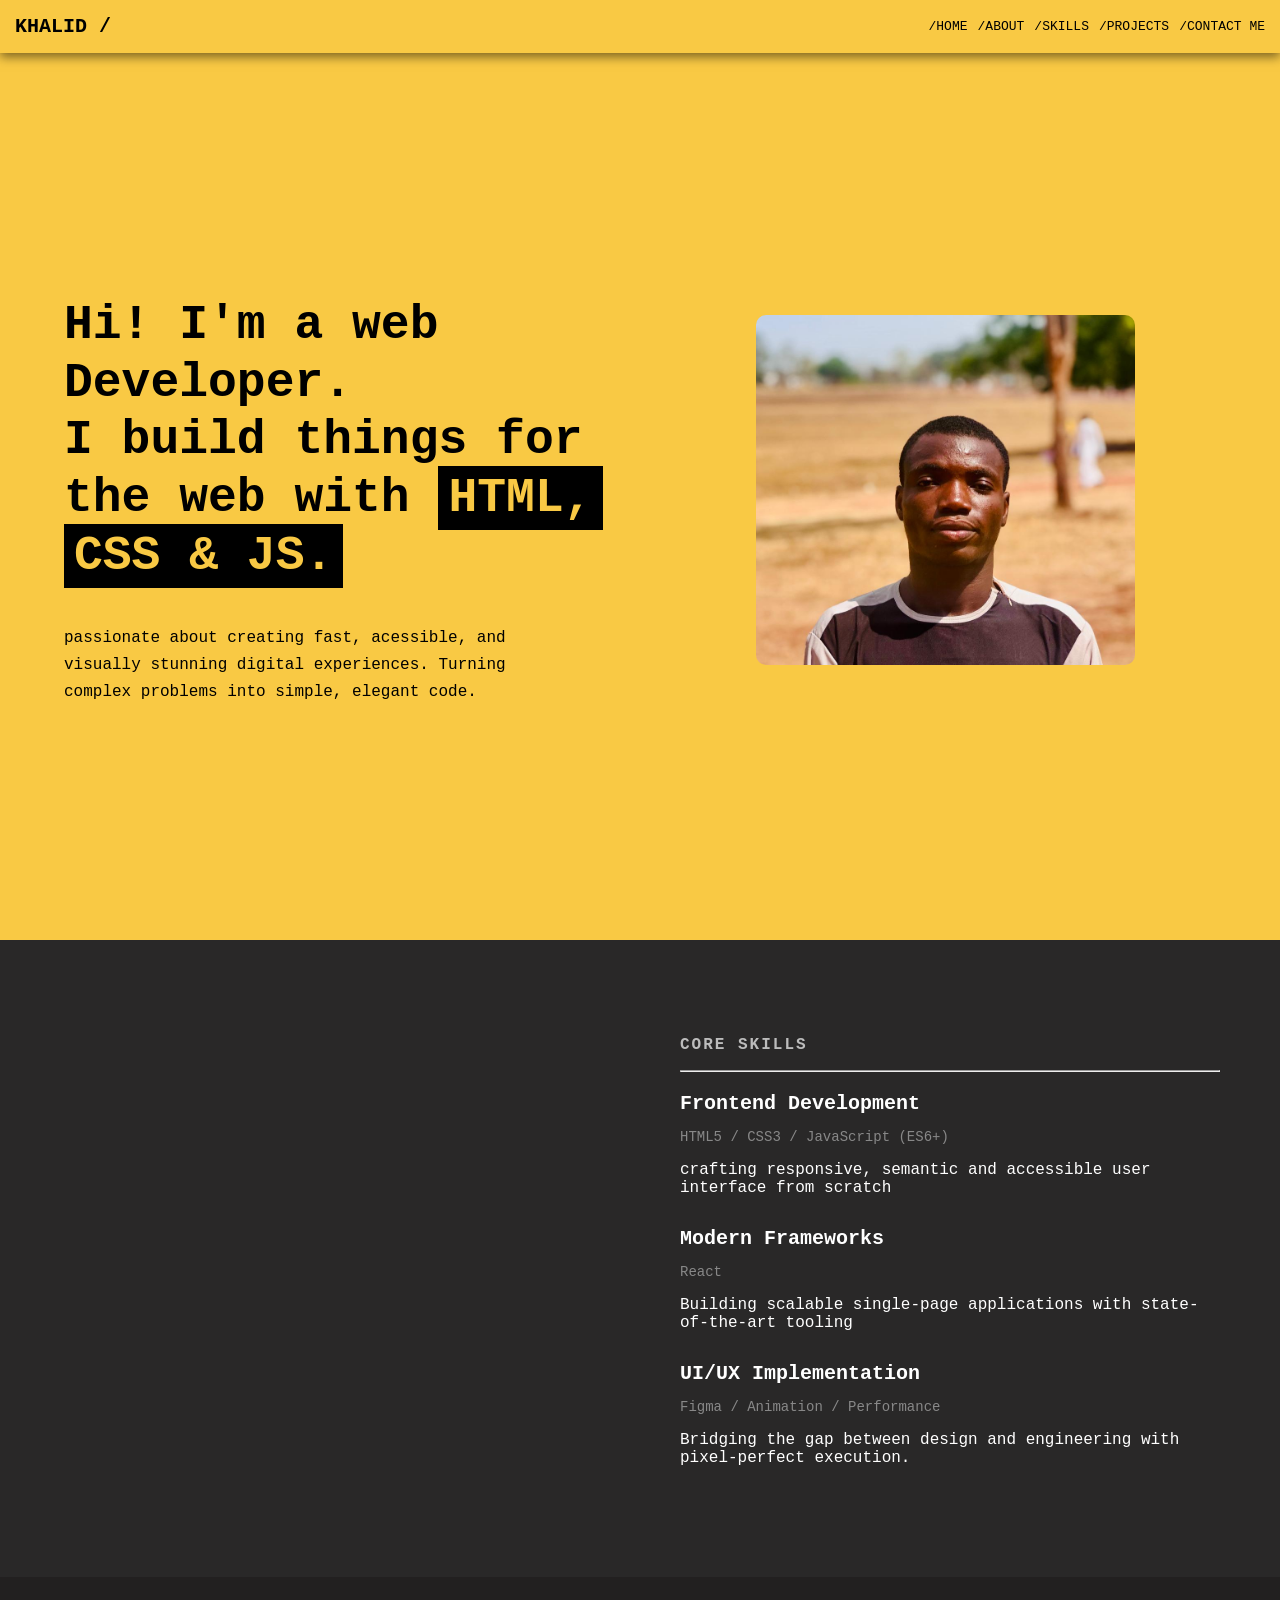
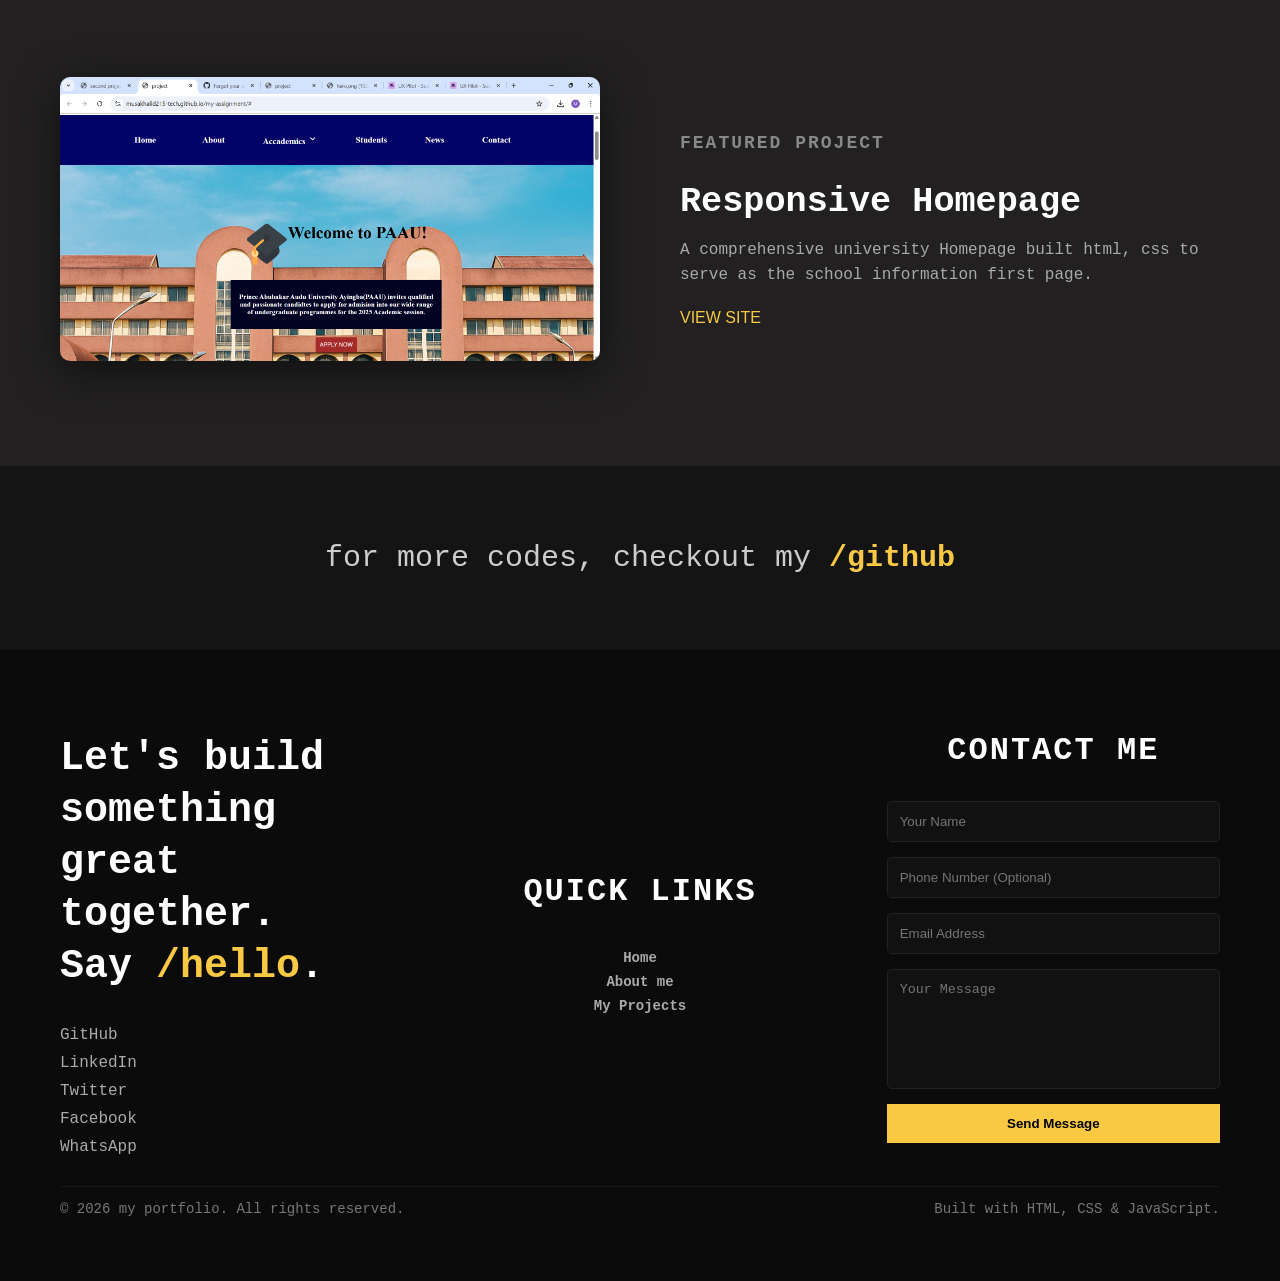
==== commit 47187a18: "Add files via upload" ====
--- a/index.html
+++ b/index.html
@@ -4,6 +4,7 @@
     <meta charset="UTF-8">
     <meta name="viewport" content="width=device-width, initial-scale=1.0">
     <link rel="stylesheet" href="https://fonts.googleapis.com/css2?family=Material+Symbols+Outlined:opsz,wght,FILL,GRAD@20..48,100..700,0..1,-50..200&icon_names=dehaze" />
+    <link rel="stylesheet" href="https://unpkg.com/aos@next/dist/aos.css" />
     <link rel="stylesheet" href="style.css">
     <title>second project</title>
 </head>
@@ -40,7 +41,7 @@
                     </p>
                 </div>
                 <!--right hero section image-->
-                <div class="hero-image">
+                <div data-aos="fade-right" class="hero-image">
                     <img src="images/for site.jpeg" alt="my image">
                 </div>
             </div>
@@ -48,7 +49,7 @@
         <section class="features">
             <div class="features-wraper">
             <!--left side of feautures-->
-            <div class="left-features">
+            <div data-aos="flip-left" data-aos-easing="linear"  data-aos-delay="300"  data-aos-offset="0" class="left-features">
                 <h2>
                     I currently stay in <span class="light">WUSE, <br>ABUJA, NIGERIA,</span> and <br>
                     i am open to new opportunities.
@@ -152,5 +153,9 @@
         <p>Built with HTML, CSS & JavaScript.</p>
     </div>
         </footer>
+        <script src="https://unpkg.com/aos@next/dist/aos.js"></script>
+        <script>
+            AOS.init();
+        </script>
 </body>
 </html>
--- a/style.css
+++ b/style.css
@@ -248,6 +248,7 @@
 }
 .footer-container{
     display: flex;
+    flex-wrap: wrap;
     justify-content: space-between;
     gap: 80px;
 }
@@ -711,9 +712,9 @@
     .nav-right{
         position: fixed;
         top: 0;
-        right: -100%; /* hidden */
+        right: -100%;
         width: 70%;
-        height: 100vh;
+        height: 80vh;
         background-color: #f9c944;
         flex-direction: column;
         padding: 60px 20px;
@@ -722,7 +723,7 @@
         z-index: 1000;
     }
     .nav-right.active{
-        right: 0; /* slide in */
+        right: 0;
     }
     .nav-right a{
         font-size: 18px;
